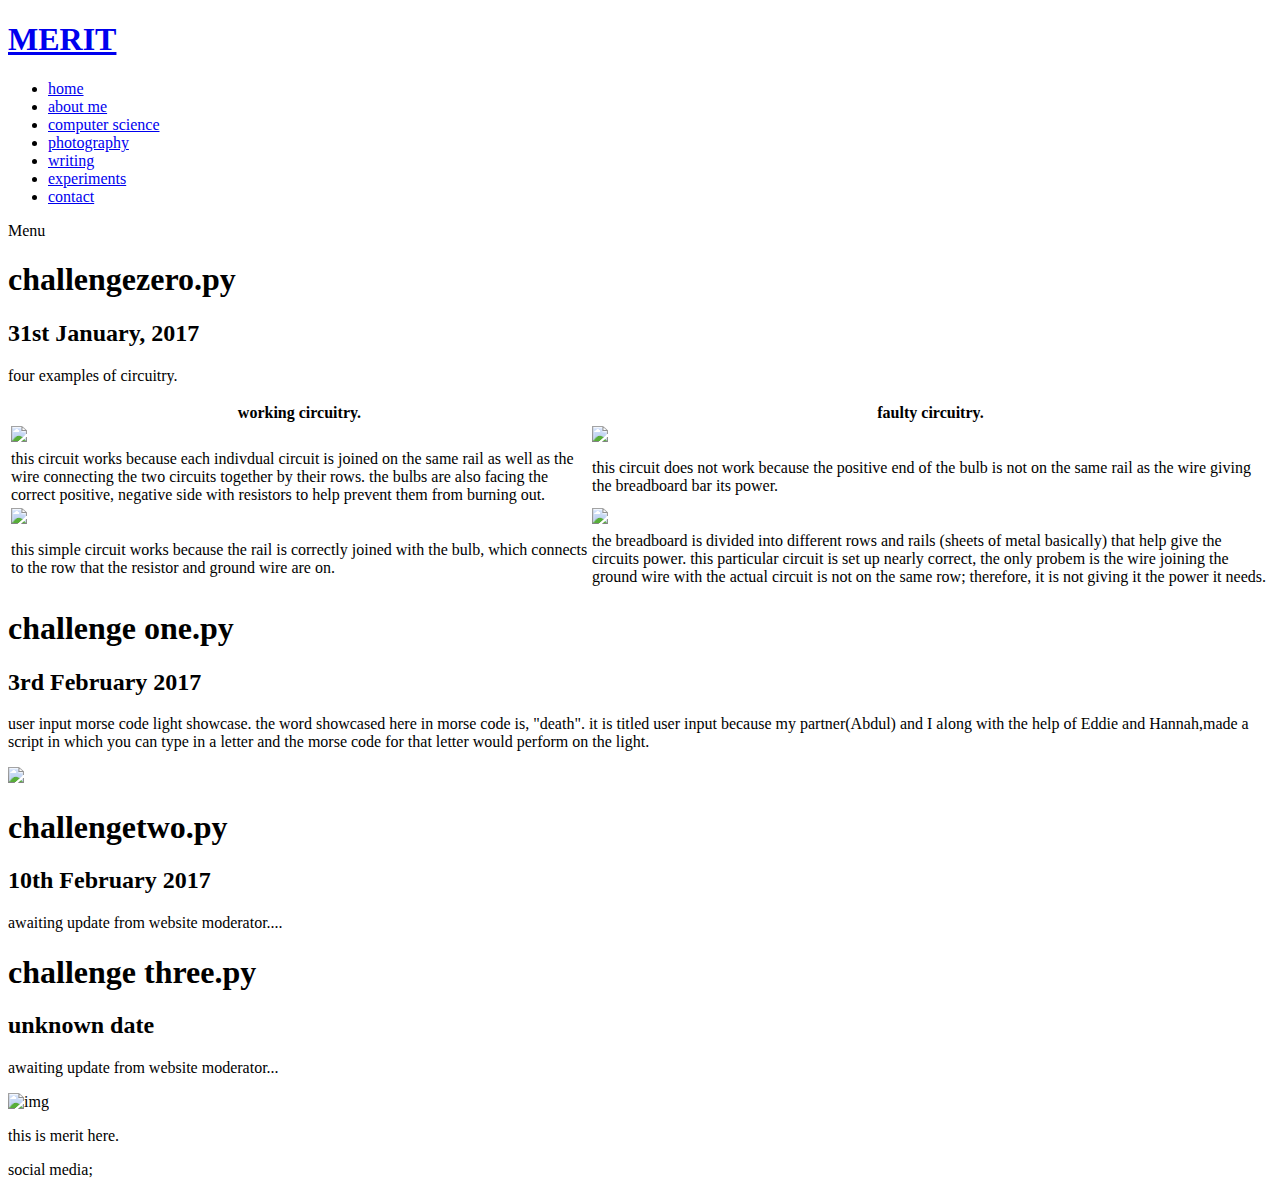
==== dcd.html @ 36aa5918 "Create dcd.html" ====
<!DOCTYPE html>

<html>
<head>

<title>Case #003</title>
 <link rel="stylesheet" type="text/css" href="csblogtest.css">
 <script language="javascript" type="text/javascript" src="csblogtest.js"></script>
 
</head> 
<body>

 <!-- BLOG FORMAT -->

 	<header>
		<h1 class="logo"><a href="#">MERIT</a></h1>
	</header>
	
	<nav>
  		<ul>
			<li class="nav-item"><a href="#" >home</a></li>
			<li class="nav-item"><a href="#" >about me</a></li>
			<li class="nav-item"><a href="https://csi003.github.io/project-001/cstest.html">computer science</a></li>
    			<li class="nav-item"><a href="#" >photography</a></li>
         	 	<li class="nav-item"><a href="#" >writing</a></li>
          		<li class="nav-item"><a href="#" >experiments</a></li>
          		<li class="nav-item"><a href="#" >contact</a></li>
		</ul>
			<div class="menu-bar">Menu
				<span class="hamburger-icon"><i class="fa fa-bars"></i></span>
			</div>
	</nav>
	
	<div class="container">
		  <div class="section">
			    <div class="col span_2_of_3">
				    
      	<div class="blog-post">
        	<h1 class="blog-title">challengezero.py</h1>
        	<h2 class="date">31st January, 2017</h2>
        	<p class="blog-content">four examples of circuitry.</p>
			<table>
    				<tr>
        				<th>working circuitry.</th>
        				<th>faulty circuitry.</th>
    				</tr>
    				<tr>
        				<td><img src="challenge0 working.jpg"></td>
        				<td><img src="challenge0 faulty.jpg"></td>
    				</tr>
    				<tr>
        				<td>this circuit works because each indivdual circuit is joined on the same rail as well as the wire connecting the two circuits together by their rows. the bulbs are also facing the correct positive, negative side with resistors to help prevent them from burning out.</td>
        				<td>this circuit does not work because the positive end of the bulb is not on the same rail as the wire giving the breadboard bar its power. </td>
    				</tr>
    				<tr>
        				<td><img src="challenge0 working2.jpg"></td>
        				<td><img src="challenge0 faulty2.jpg"></td>
    				</tr>
    				<tr>
        				<td>this simple circuit works because the rail is correctly joined with the bulb, which connects to the row that the resistor and ground wire are on.</td>
        				<td>the breadboard is divided into different rows and rails (sheets of metal basically) that help give the circuits power. this particular circuit is set up nearly correct, the only probem is the wire joining the ground wire with the actual circuit is not on the same row; therefore, it is not giving it the power it needs.</td>
    				</tr>
			</table>	
      	</div>
		
	<div class="blog-post">
        	<h1 class="blog-title">challenge one.py</h1>
        	<h2 class="date">3rd February 2017</h2>
        	<p class="blog-content">user input morse code light showcase. the word showcased here in morse code is, "death". it is titled user input because my partner(Abdul) and I along with the help of Eddie and Hannah,made a script in which you can type in a letter and the morse code for that letter would perform on the light. </p>
		<img src="lightshow.gif">
      	</div>

	<div class="blog-post">
		<h1 class="blog-title">challengetwo.py</h1>
        	<h2 class="date">10th February 2017</h2>
            	<p class="blog-content">awaiting update from website moderator....</p>
		<!-- <life/> -->
	</div>
	<div class="blog-post">
        	<h1 class="blog-title">challenge three.py</h1>
        	<h2 class="date">unknown date</h2>
        	<p class="blog-content">awaiting update from website moderator...</p>
      	</div>
	
	</div>
        
		<aside class="col span_1_of_3">
			<div class="side-post">
			<img src="u got games on ur phone.jpg" alt="img">
            		<p class="side-content">this is merit here.</p>
			</div>
				
			<div class="side-post">
			<p class="side-content">social media;</p>
			</div>
		</aside>
	</div>
		
	</div>
 
<!-- BLOG FORMAT END -->
 
</body>

</html>
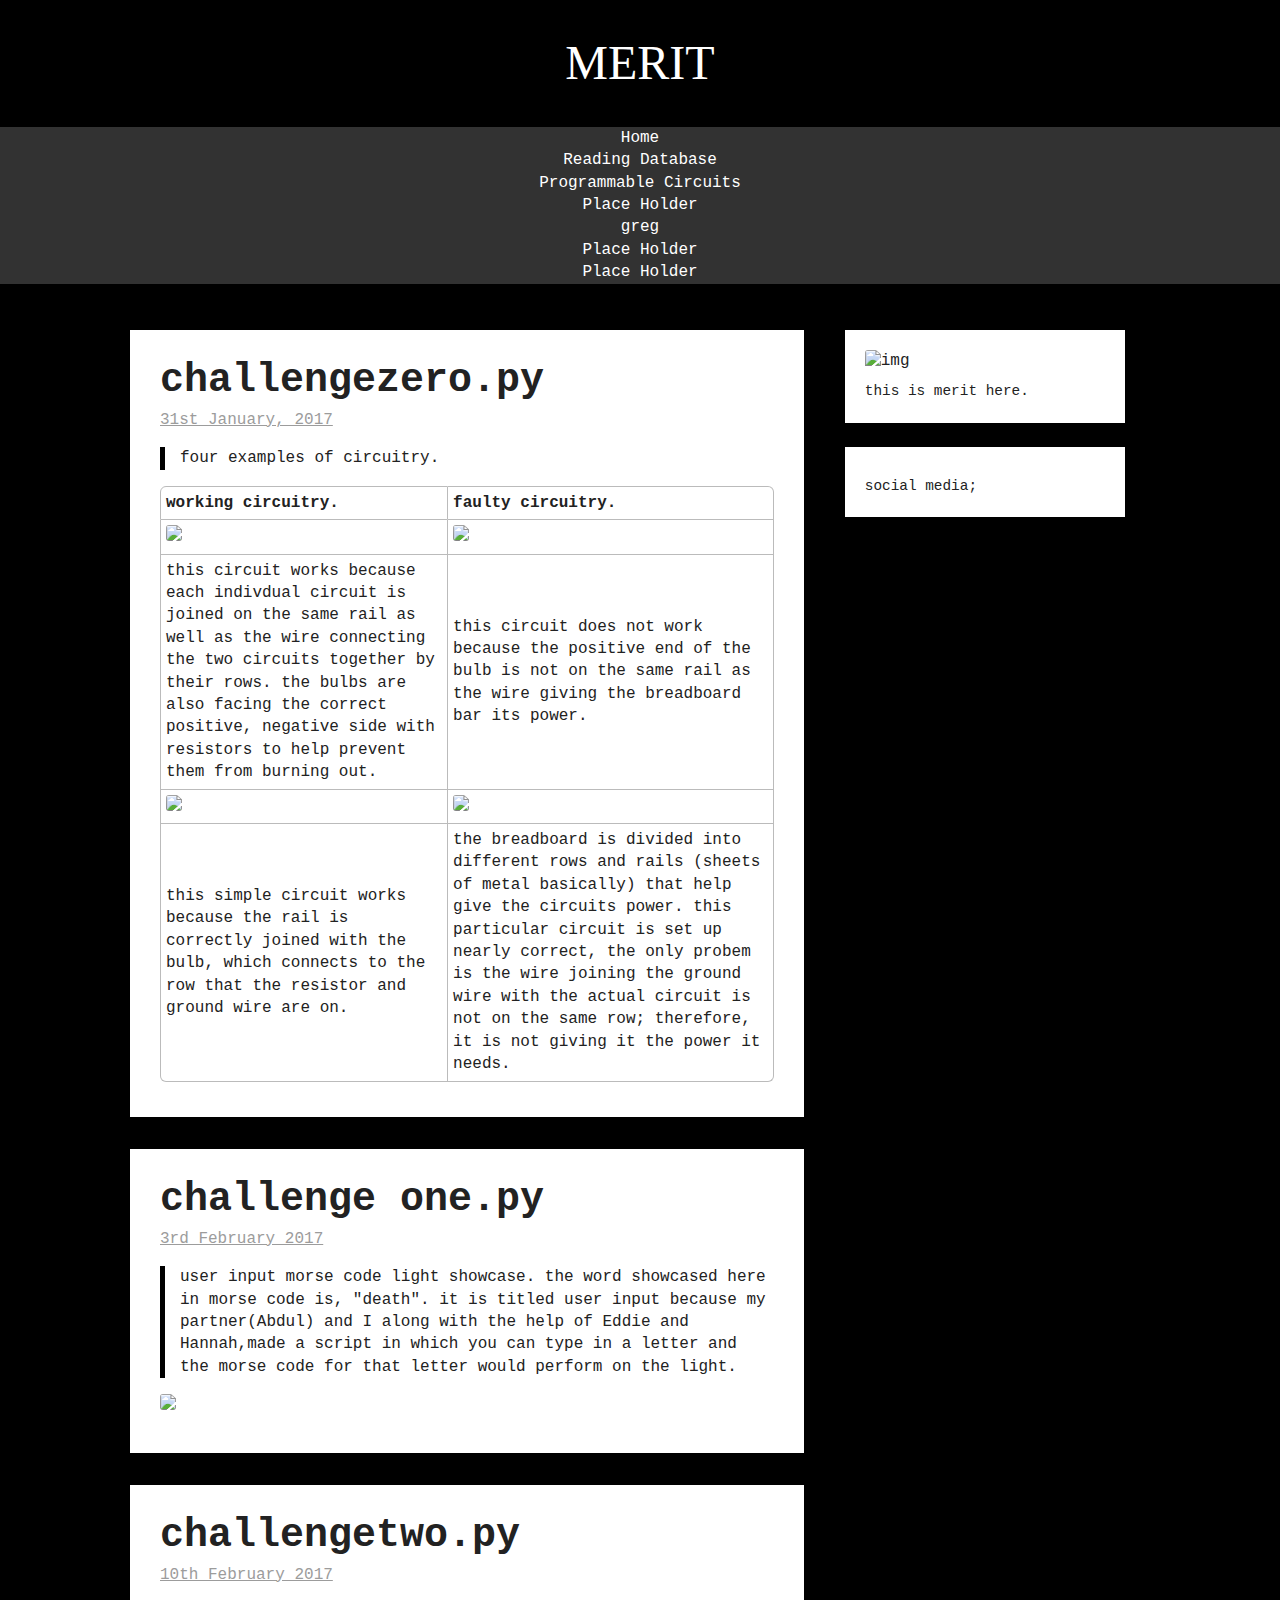
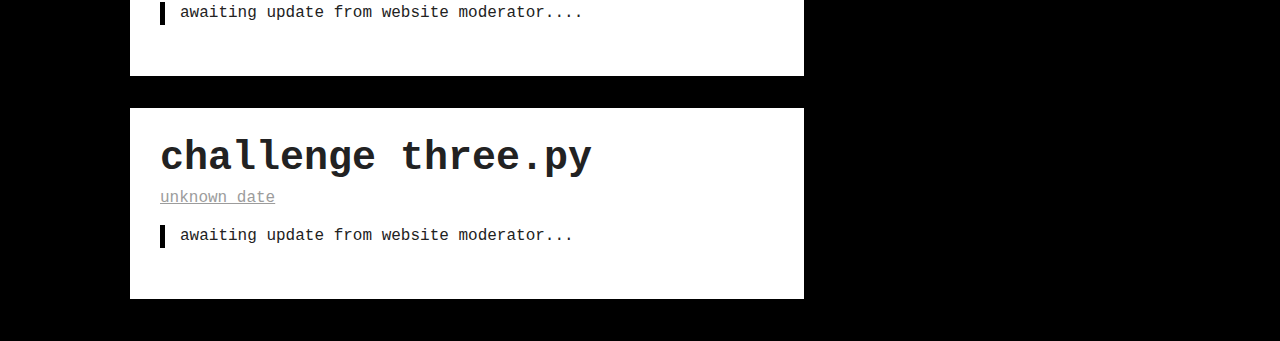
==== commit 75bedfe4: "Update dcd.html" ====
--- a/dcd.html
+++ b/dcd.html
@@ -17,15 +17,25 @@
 	</header>
 	
 	<nav>
-  		<ul>
-			<li class="nav-item"><a href="#" >home</a></li>
-			<li class="nav-item"><a href="#" >about me</a></li>
-			<li class="nav-item"><a href="https://csi003.github.io/project-001/cstest.html">computer science</a></li>
-    			<li class="nav-item"><a href="#" >photography</a></li>
-         	 	<li class="nav-item"><a href="#" >writing</a></li>
-          		<li class="nav-item"><a href="#" >experiments</a></li>
-          		<li class="nav-item"><a href="#" >contact</a></li>
-		</ul>
+  		<div class="menu-main-menu-container">
+
+	<ul id="menu-main-menu" class="primary-menu"><li id="menu-item-6008" class="booknow menu-item menu-item-type-custom menu-item-object-custom menu-item-6008"><a href="index.html">Home</a></li>
+
+		<li id="menu-item-6079" class="menu-item menu-item-type-post_type menu-item-object-page menu-item-6079"><a href="https://docs.google.com/document/d/14q4wwd6KXAbywbvsNt_8iqhPrmMrktFTWlPKlENg5G8/edit?usp=sharing"=>Reading Database</a></li>
+
+		<li id="menu-item-6357" class="menu-item menu-item-type-post_type menu-item-object-page menu-item-6357"><a href="procirc.html">Programmable Circuits</a></li>
+
+		<li id="menu-item-3610" class="menu-item menu-item-type-taxonomy menu-item-object-category menu-item-3610"><a href="http://secretsolstice.is/category/blog/">Place Holder</a></li>
+
+		<li id="menu-item-4195" class="menu-item menu-item-type-post_type menu-item-object-page menu-item-4195"><a href="greg.html">greg</a></li>
+
+		<li id="menu-item-4863" class="menu-item menu-item-type-post_type menu-item-object-page menu-item-4863"><a href="http://secretsolstice.is/get-involved/">Place Holder</a></li>
+
+		<li id="menu-item-6012" class="menu-item menu-item-type-post_type menu-item-object-page menu-item-6012"><a href="http://secretsolstice.is/contact/">Place Holder</a></li>
+
+	</ul>
+
+</div>        	   
 			<div class="menu-bar">Menu
 				<span class="hamburger-icon"><i class="fa fa-bars"></i></span>
 			</div>
--- a/csblogtest.css
+++ b/csblogtest.css
@@ -0,0 +1,256 @@
+/* BLOG FORMAT */
+
+/* BASE STYLE */
+
+body{
+	margin: 0;
+	padding: 0;
+	font-size: 16px;
+	line-height: 1.4em;
+	color: #222;
+	background: #000;
+	font-family: Courier;
+}
+
+img{
+	max-width: 100%;
+	height: auto;
+	border-radius: 3px;
+}
+
+a{
+	text-decoration: none;
+	color: inherit;
+}
+
+/* GRID */
+
+.section {
+	clear: both;
+	padding: 0;
+	margin: 0;
+}
+
+.col {
+	display: block;
+	float:left;
+	margin: 1% 0 1% 1.6%;
+}
+.col:first-child { margin-left: 0; }
+
+.span_3_of_3 {
+	width: 100%;
+}
+.span_2_of_3 {
+	width: 66.1%;
+}
+.span_1_of_3 {
+	width: 32.2%;
+}
+
+/* HEAD & NAV */
+
+header{
+	max-width: 100%;
+	background: #222; /*FallBack*/
+	background: rgba(0,0,0,.6);
+	padding: 20px;
+}
+
+nav{
+	width: 100%;
+	margin-bottom: 1em;
+	background: #323232;
+	font-family: Courier;
+}
+
+.logo{
+	text-align: center;
+	color: #fff;
+	font-size: 3em;
+	font-weight: 400;
+	font-family: Monaco;
+}
+/* the logo class is the word "MERIT" on the top of the blog website. the character in this class give it it's font, colour, weight, size, etc. */
+ul{
+	padding: 0;
+	margin: 0;
+	overflow: hidden;
+	color: #fff;
+	text-align: center;
+	-webkit-transition: max-height 0.5s;
+	transition: max-height 0.5s;
+}
+
+.nav-item{
+	display: inline-block;
+	padding: 20px;
+	font-size: 1.4em;
+	-webkit-transition: background .5s;
+	transition: background .5s
+}
+
+.nav-item:hover{
+	background: #474747;
+	cursor: pointer;
+}
+
+.menu-bar{
+	width: 100%;
+	-webkit-box-sizing: border-box;
+  -ms-box-sizing: border-box;
+  box-sizing: border-box;
+	background: #2d2d2d;
+	text-align: left;
+	padding: 15px 20px;
+	color: #fff;
+	font-size: 1.4em;
+	cursor: pointer;
+	display: none;
+}
+
+.hamburger-icon{
+	float: right;
+	clear: both;
+	margin-top: -5px;
+	font-size: 1.4em;
+}
+/* these navigation classes help control the navigation bar and organize it so that it has a specific placement on the website. the hover class gives the buttons a unique effect when hovered over. */
+
+/* BLOG POSTS */
+
+.container{
+	max-width: 1020px;
+	margin: 0 auto;
+	padding: 20px;
+}
+
+.blog-post{
+	background: #fff;
+	margin: 0 auto 2em auto;
+	padding: 35px 30px;
+	box-shadow: 5px 5px 15px -1px rgba(0,0,0,0.3);
+}
+/* organizes the blog post cards on the blog. */
+.side-post{
+	background: #fff;
+	margin: 0 auto 1.5em auto;
+	width: 15em;
+	padding: 20px;
+}
+/* organizes the side posts on the blog */
+.blog-content{
+	font-size: 1em;
+	border-left: 5px solid #000;
+	padding-left: 15px;
+}
+/* controls how the content / words in the blog posts look */
+.side-content{
+	font-size: .9em;
+	margin-top: 8px;
+	margin-bottom: 0;
+}
+
+.blog-title{
+	font-size: 2.5em;
+	margin-top: 5px;
+}
+
+.date{
+	font-size: 1em;
+	font-weight: 400;
+	color: #9C9C9C;
+	margin-top: -10px;
+	text-decoration: underline;
+	text-decoration-color: currentColor;
+}
+
+/* MEDIA QUERIES */
+
+/* @900px*/
+@media only screen and (max-width: 56.25em) {
+	.col{ margin: 1% 0 1% 0%;}
+	.span_3_of_3, .span_2_of_3, .span_1_of_3{ width: 100%; }
+	.side-post{ width: 42%;
+			   float: left;
+			   margin: -2% 0 1% 1.6%;}
+}
+
+/* @685px*/
+@media only screen and (max-width: 42.813em) {
+	.side-post{ width: auto;
+				padding: 15px;
+			    margin: -2% auto 8% auto; }
+	.blog-title{ font-size: 1.95em; }
+	.date{ font-size: .9em; }		
+}
+
+/* @480px */
+@media only screen and (max-width: 30em){
+	nav ul{ max-height: 0; }
+	.reveal{ max-height:19em; }
+	nav ul .nav-item{ -webkit-box-sizing: border-box;
+		 			  -moz-box-sizing: border-box;
+     				  -ms-box-sizing: border-box;
+        			  box-sizing: border-box;
+					  width:100%;
+		 			  padding: 15px; }
+	
+	.menu-bar{ display: block; }
+
+}
+
+/* @380px*/
+@media only screen and (max-width: 23.75em) {
+	.blog-content, .post-link{ font-size: .9em; }
+	.side-content{ font-size: .8em; }
+	.button{ padding: 10px 15px; }
+	.nav-item{ font-size: 1.2em; }
+}
+
+/* BlOG FORMAT END */
+
+/* TABLE FORMAT */
+
+table {
+  border-collapse: separate;
+  border-spacing: 0;
+  min-width: 350px;
+}
+table tr th,
+table tr td {
+  border-right: 1px solid #bbb;
+  border-bottom: 1px solid #bbb;
+  padding: 5px;
+}
+table tr th:first-child,
+table tr td:first-child {
+  border-left: 1px solid #bbb;
+}
+table tr th {
+  background: #;
+  border-top: 1px solid #bbb;
+  text-align: left;
+}
+
+/* top-left border-radius */
+table tr:first-child th:first-child {
+  border-top-left-radius: 6px;
+}
+
+/* top-right border-radius */
+table tr:first-child th:last-child {
+  border-top-right-radius: 6px;
+}
+
+/* bottom-left border-radius */
+table tr:last-child td:first-child {
+  border-bottom-left-radius: 6px;
+}
+
+/* bottom-right border-radius */
+table tr:last-child td:last-child {
+  border-bottom-right-radius: 6px;
+}
+
+/* TABLE FORMAT END */
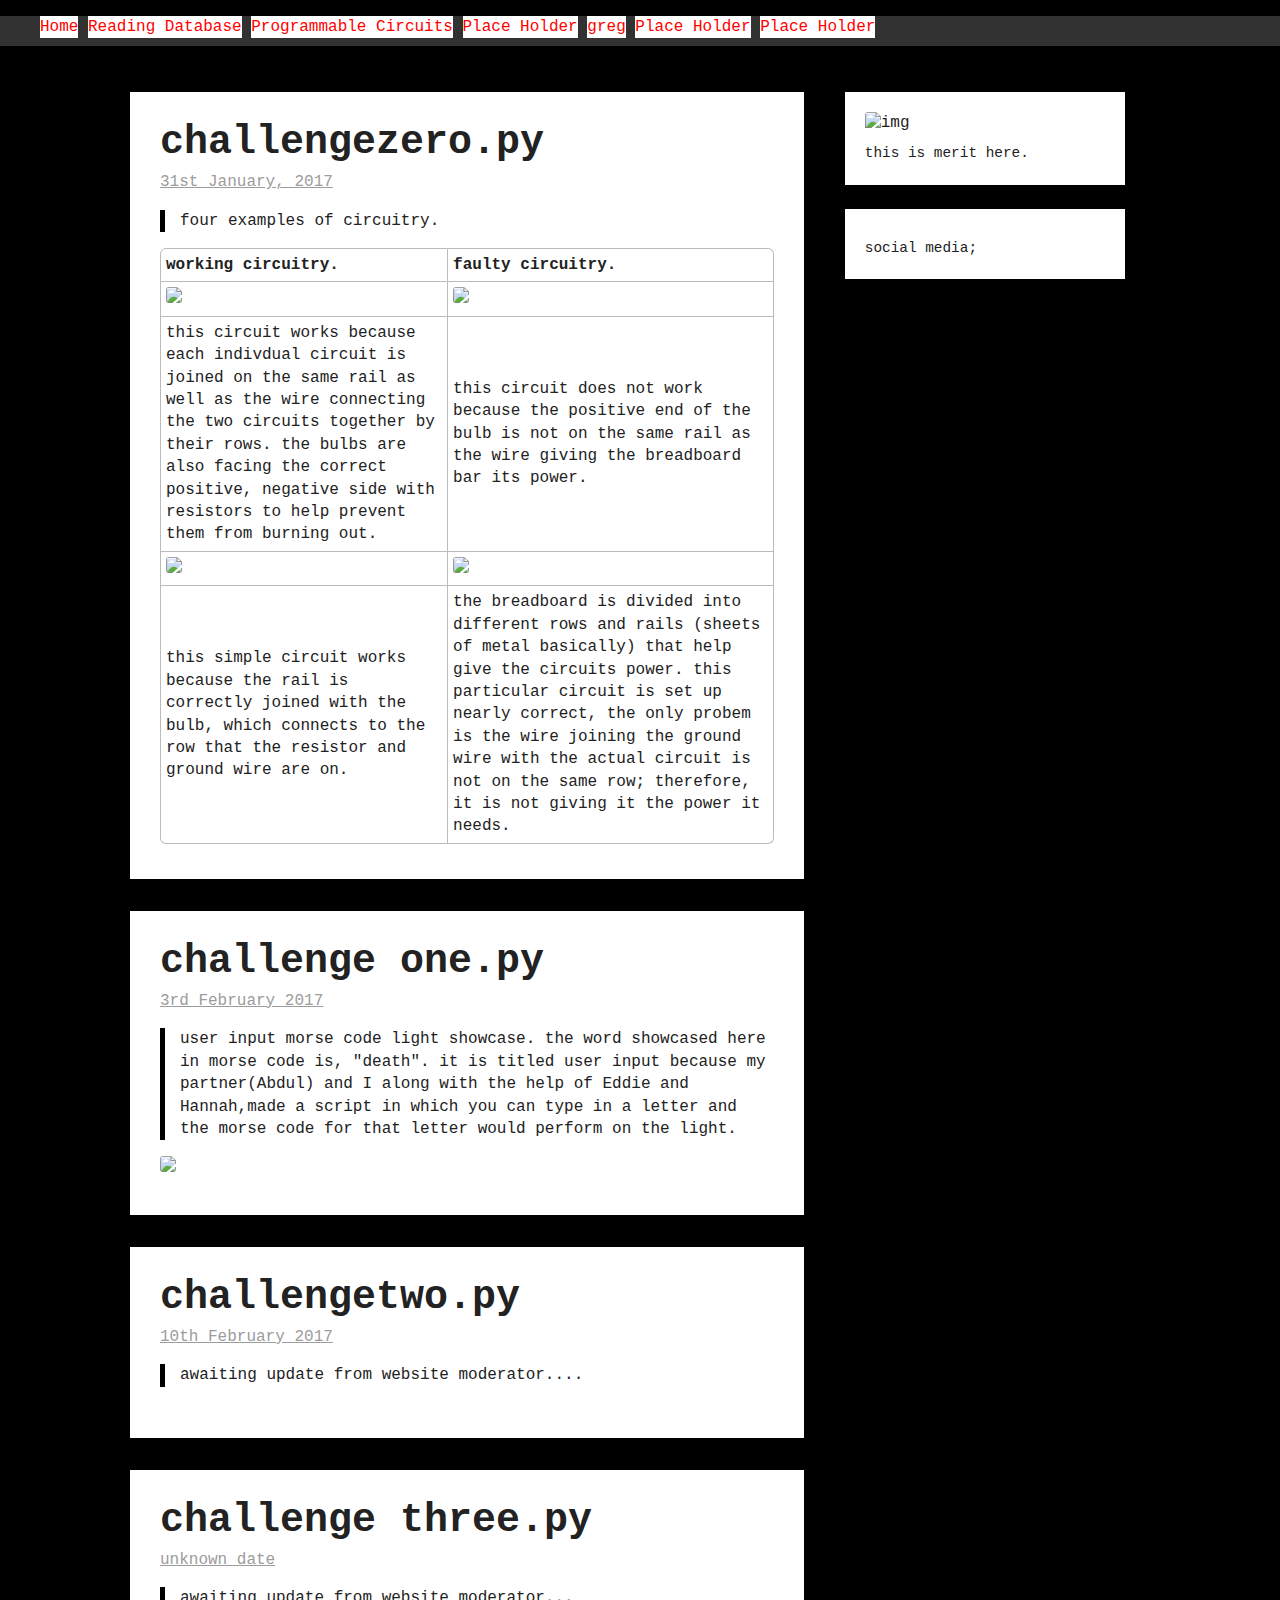
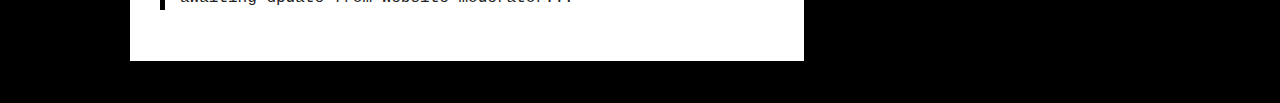
==== commit 9d5e766d: "Update dcd.html" ====
--- a/dcd.html
+++ b/dcd.html
@@ -12,9 +12,7 @@
 
  <!-- BLOG FORMAT -->
 
- 	<header>
-		<h1 class="logo"><a href="#">MERIT</a></h1>
-	</header>
+ 	
 	
 	<nav>
   		<div class="menu-main-menu-container">
--- a/csblogtest.css
+++ b/csblogtest.css
@@ -72,15 +72,6 @@
 	font-family: Monaco;
 }
 /* the logo class is the word "MERIT" on the top of the blog website. the character in this class give it it's font, colour, weight, size, etc. */
-ul{
-	padding: 0;
-	margin: 0;
-	overflow: hidden;
-	color: #fff;
-	text-align: center;
-	-webkit-transition: max-height 0.5s;
-	transition: max-height 0.5s;
-}
 
 .nav-item{
 	display: inline-block;
@@ -252,5 +243,13 @@
 table tr:last-child td:last-child {
   border-bottom-right-radius: 6px;
 }
-
+div.menu-main-menu-container li{
+ display: inline-block;
+    margin: 0;
+    padding: 0;
+    overflow: hidden;
+    background-color: #fff;
+    color: red;
+}
+    text-decoration: none;
 /* TABLE FORMAT END */
